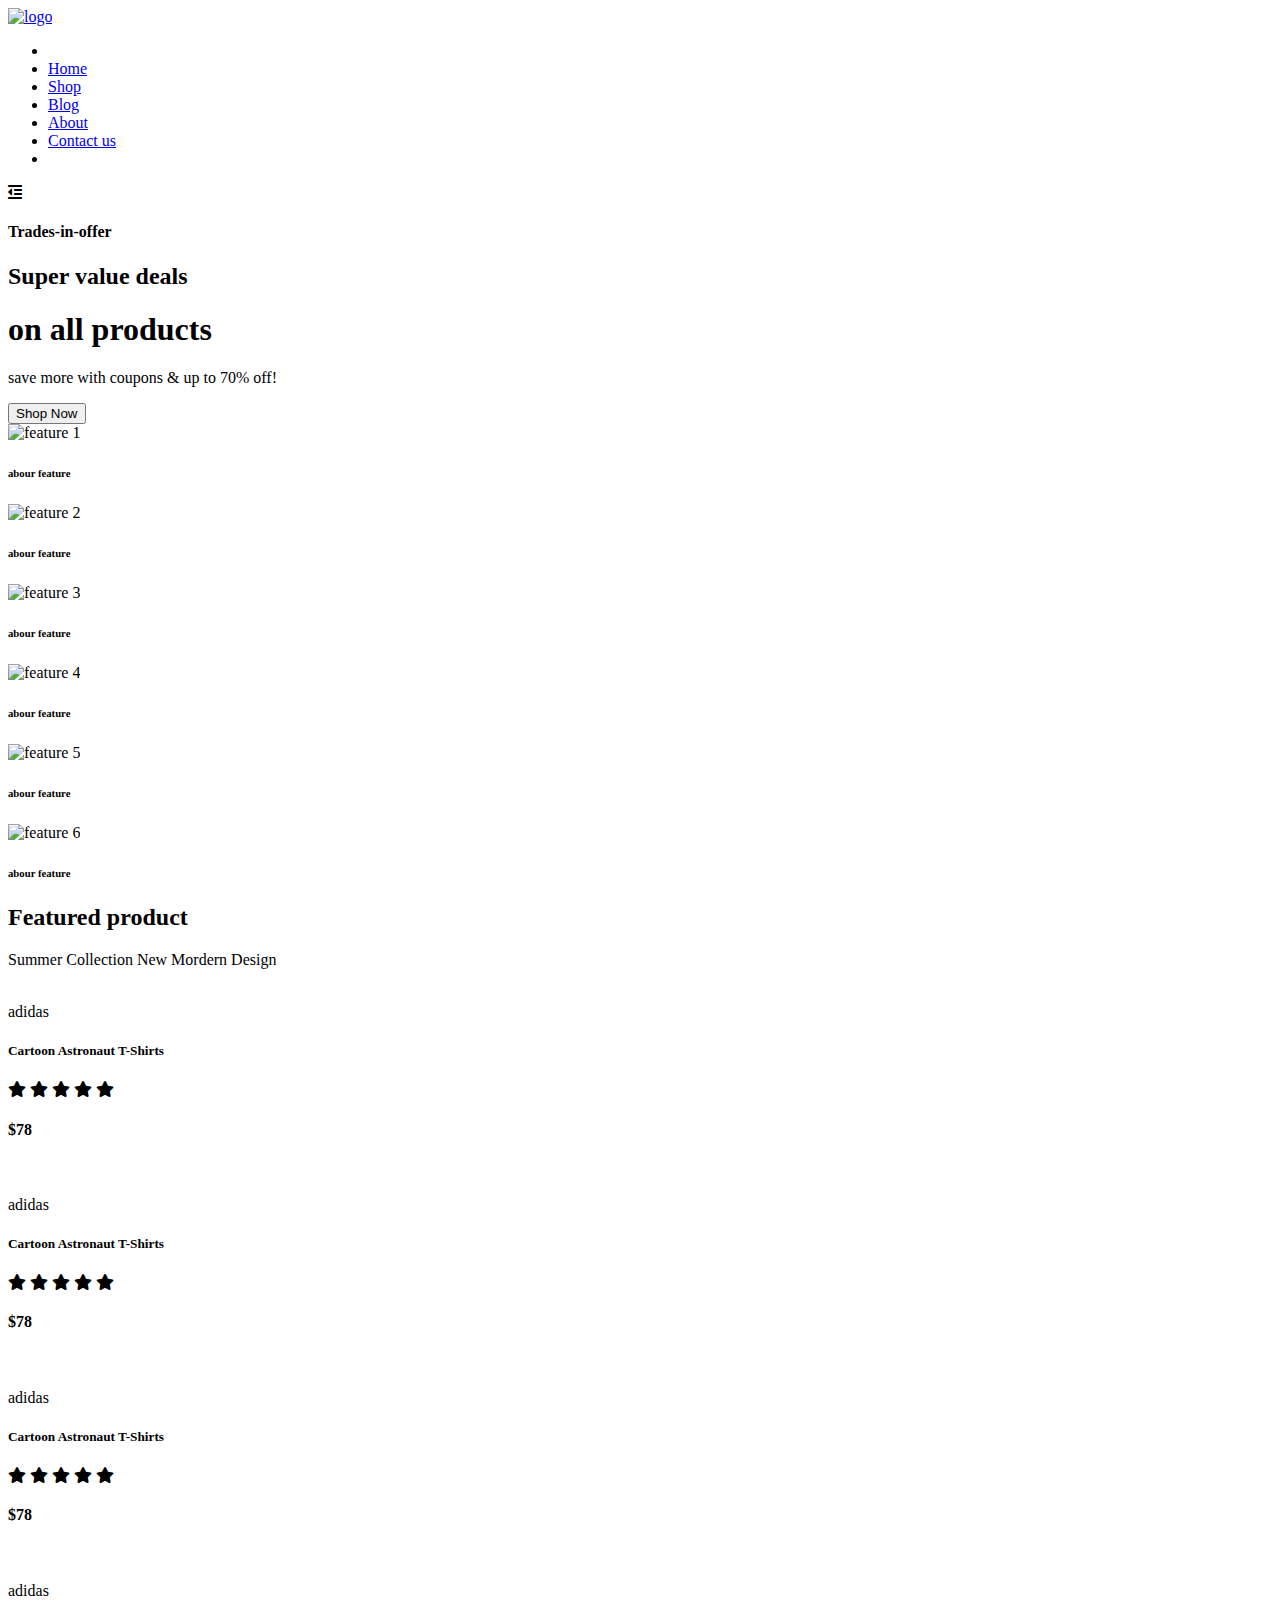
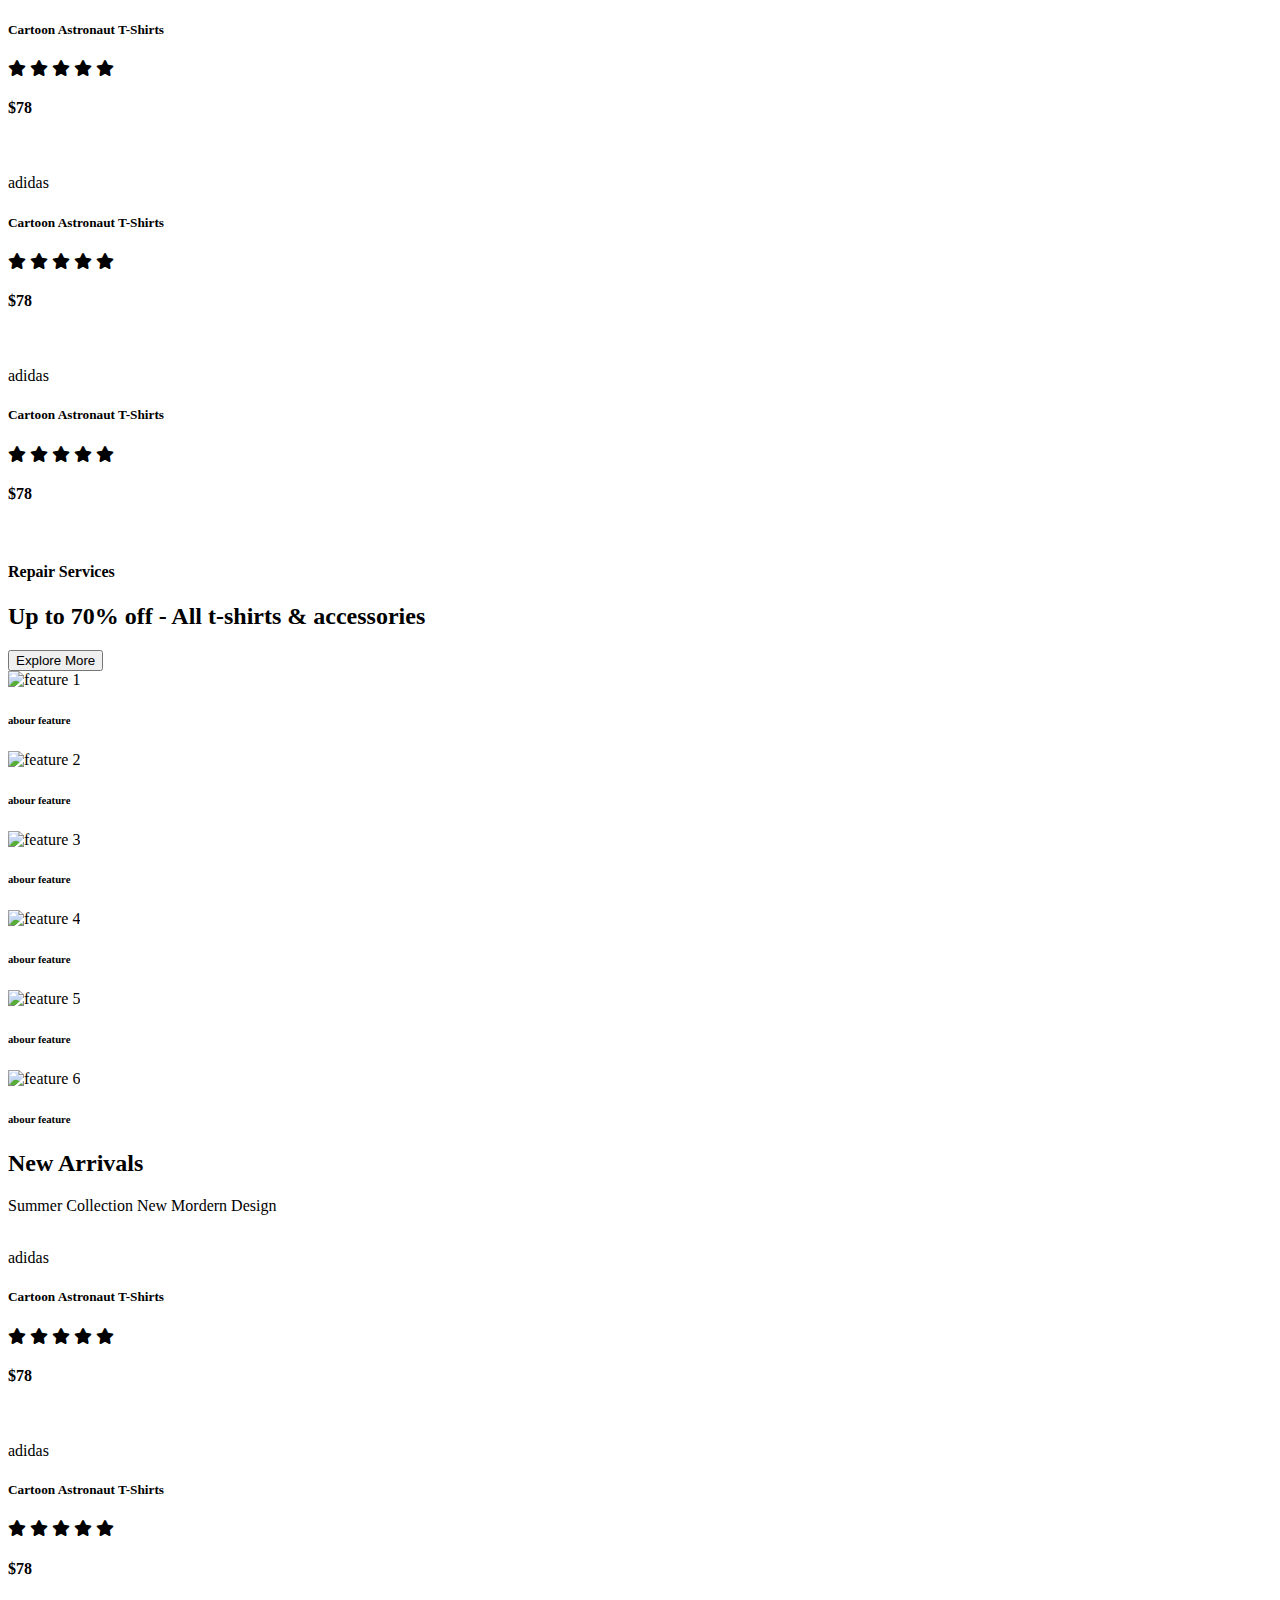
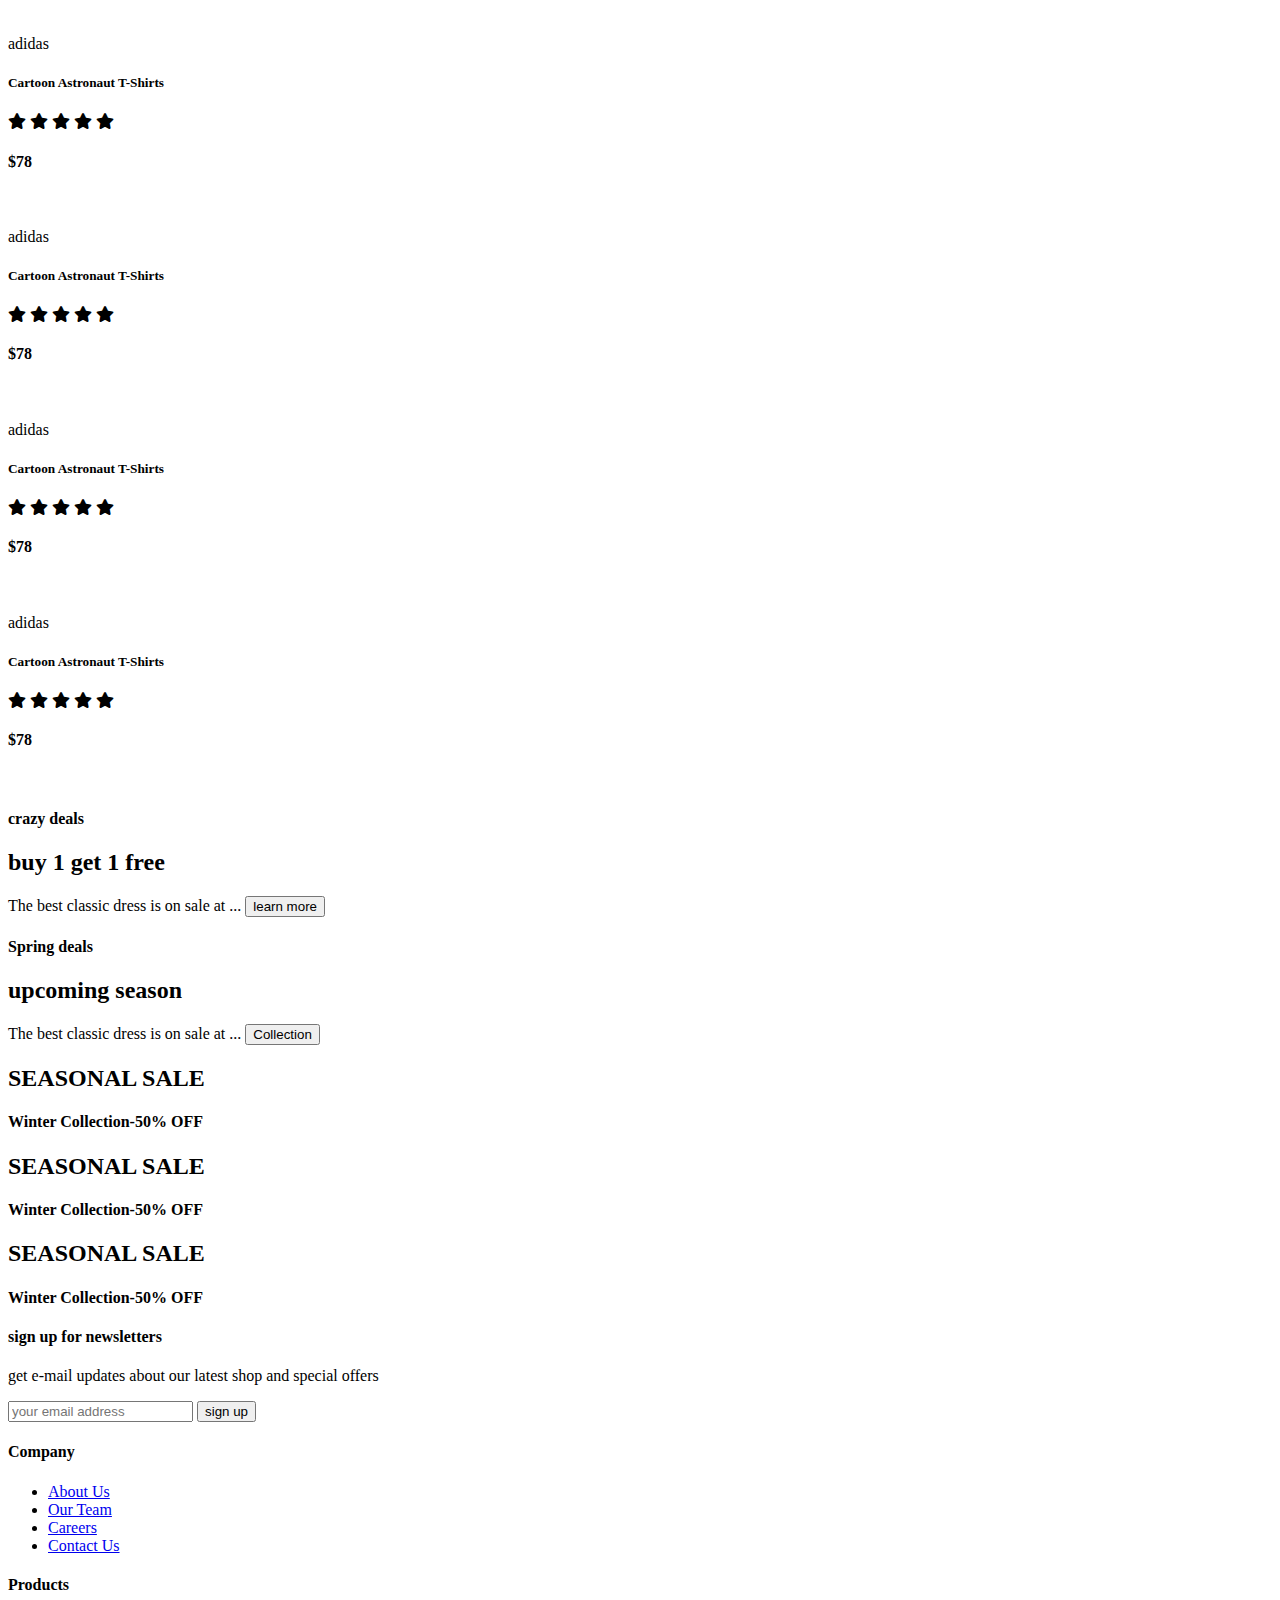
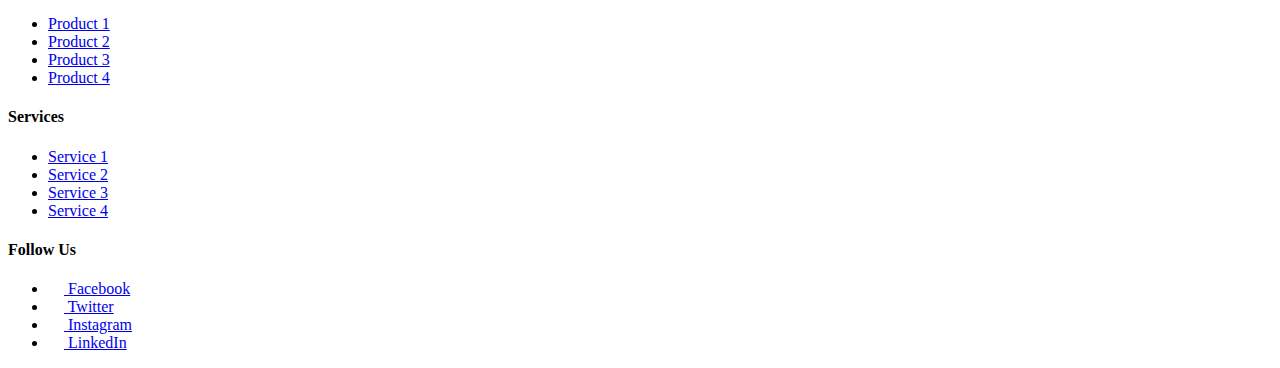
==== index.html @ 8b71d996 "added index.html" ====
<!DOCTYPE html>
<html lang="en">

<head>
    <meta charset="UTF-8">
    <meta name="viewport" content="width=device-width, initial-scale=1.0">
    <title>gm store</title>
    <link rel="stylesheet" href="https://pro.fontawesome.com/releases/v5.10.0/css/all.css" />
    <link rel="stylesheet" href="css files/home.css">
    <link rel="stylesheet" href="css files/extra.css">
    <link rel="stylesheet" href="css files/media query.css">
    
</head>
<script src="script.js"></script>
<body>
    <section id="header" class="flex">
        <a href="#"><img src="" class="logo" alt="logo"></a>
        <div>
            <ul id="navbar" class="flexcenter">
                <li class="close-icon" onclick="closeNavbar()"><i class="fal fa-times"></i></li>
                <li><a class="active" href="index.html">Home</a></li>
                <li><a href="shop.html">Shop</a></li>
                <li><a href="blog.html">Blog</a></li>
                <li><a href="about.html">About</a></li>
                <li><a href="contact.html">Contact us</a></li>
                <li><a href="cart.html"><i class="fal fa-shopping-cart"></i></a></li>
             
            </ul>
        </div>
        <div id="mobile">
            <i id="bar" class="fas fa-outdent" onclick="toggleNavbar()"></i>
            <a href="cart.html"><i class="fal fa-shopping-cart cart2"></i></a>
        </div>
    </section>
    
    
    <section class="hero p-1">
        <h4>Trades-in-offer</h4>
        <h2>Super value deals</h2>
        <h1>on all products</h1>
        <p>save more with coupons & up to 70% off!</p>
        <button>Shop Now</button>
    </section>
    <section class="feature flexcenter p-1 m-1 ">
        <div class="fe-box p-1 m-1">
            <img src="" alt="feature 1">
            <h6>abour feature</h6>
        </div>
        <div class="fe-box p-1 m-1">
            <img src="" alt="feature 2">
            <h6>abour feature</h6>
        </div>
        <div class="fe-box p-1 m-1">
            <img src="" alt="feature 3">
            <h6>abour feature</h6>
        </div>
        <div class="fe-box p-1 m-1">
            <img src="" alt="feature 4">
            <h6>abour feature</h6>
        </div>
        <div class="fe-box p-1 m-1">
            <img src="" alt="feature 5">
            <h6>abour feature</h6>
        </div>
        <div class="fe-box p-1 m-1">
            <img src="" alt="feature 6">
            <h6>abour feature</h6>
        </div>
    </section>
    <section id="product1" class="p-1">
        <h2>Featured product</h2>
        <p>Summer Collection New Mordern Design</p>
        <div class="pro-container">
            <div class="pro">
                <img src="https://github.com/tech2etc/Build-and-Deploy-Ecommerce-Website/blob/main/img/products/f1.jpg?raw=true"
                    alt="">
                <div class="des">
                    <span>adidas</span>
                    <h5>Cartoon Astronaut T-Shirts</h5>
                    <div class="star">
                        <i class="fas fa-star"></i>
                        <i class="fas fa-star"></i>
                        <i class="fas fa-star"></i>
                        <i class="fas fa-star"></i>
                        <i class="fas fa-star"></i>
                    </div>
                    <h4>$78</h4>
                </div>
                <a href="#"><i class="fal fa-shopping-cart cart"></i></a>
            </div>
            <div class="pro">
                <img src="https://github.com/tech2etc/Build-and-Deploy-Ecommerce-Website/blob/main/img/products/f1.jpg?raw=true"
                    alt="">
                <div class="des">
                    <span>adidas</span>
                    <h5>Cartoon Astronaut T-Shirts</h5>
                    <div class="star">
                        <i class="fas fa-star"></i>
                        <i class="fas fa-star"></i>
                        <i class="fas fa-star"></i>
                        <i class="fas fa-star"></i>
                        <i class="fas fa-star"></i>
                    </div>
                    <h4>$78</h4>
                </div>
                <a href="#"><i class="fal fa-shopping-cart cart"></i></a>
            </div>
            <div class="pro">
                <img src="https://github.com/tech2etc/Build-and-Deploy-Ecommerce-Website/blob/main/img/products/f1.jpg?raw=true"
                    alt="">
                <div class="des">
                    <span>adidas</span>
                    <h5>Cartoon Astronaut T-Shirts</h5>
                    <div class="star">
                        <i class="fas fa-star"></i>
                        <i class="fas fa-star"></i>
                        <i class="fas fa-star"></i>
                        <i class="fas fa-star"></i>
                        <i class="fas fa-star"></i>
                    </div>
                    <h4>$78</h4>
                </div>
                <a href="#"><i class="fal fa-shopping-cart cart"></i></a>
            </div>
            <div class="pro">
                <img src="https://github.com/tech2etc/Build-and-Deploy-Ecommerce-Website/blob/main/img/products/f1.jpg?raw=true"
                    alt="">
                <div class="des">
                    <span>adidas</span>
                    <h5>Cartoon Astronaut T-Shirts</h5>
                    <div class="star">
                        <i class="fas fa-star"></i>
                        <i class="fas fa-star"></i>
                        <i class="fas fa-star"></i>
                        <i class="fas fa-star"></i>
                        <i class="fas fa-star"></i>
                    </div>
                    <h4>$78</h4>
                </div>
                <a href="#"><i class="fal fa-shopping-cart cart"></i></a>
            </div>
            <div class="pro">
                <img src="https://github.com/tech2etc/Build-and-Deploy-Ecommerce-Website/blob/main/img/products/f1.jpg?raw=true"
                    alt="">
                <div class="des">
                    <span>adidas</span>
                    <h5>Cartoon Astronaut T-Shirts</h5>
                    <div class="star">
                        <i class="fas fa-star"></i>
                        <i class="fas fa-star"></i>
                        <i class="fas fa-star"></i>
                        <i class="fas fa-star"></i>
                        <i class="fas fa-star"></i>
                    </div>
                    <h4>$78</h4>
                </div>
                <a href="#"><i class="fal fa-shopping-cart cart"></i></a>
            </div>
            <div class="pro">
                <img src="https://github.com/tech2etc/Build-and-Deploy-Ecommerce-Website/blob/main/img/products/f1.jpg?raw=true"
                    alt="">
                <div class="des">
                    <span>adidas</span>
                    <h5>Cartoon Astronaut T-Shirts</h5>
                    <div class="star">
                        <i class="fas fa-star"></i>
                        <i class="fas fa-star"></i>
                        <i class="fas fa-star"></i>
                        <i class="fas fa-star"></i>
                        <i class="fas fa-star"></i>
                    </div>
                    <h4>$78</h4>
                </div>
                <a href="#"><i class="fal fa-shopping-cart cart"></i></a>
            </div>
        </div>
    </section>
<section id="banner" class="m-1 flexcenter">
    <h4>Repair Services</h4>
    <h2>Up to <span> 70% off</span> - All t-shirts & accessories</h2>
    <button class="normal">Explore More</button>
</section>
<section class="feature flexcenter p-1 m-1 ">
    <div class="fe-box p-1 m-1">
        <img src="" alt="feature 1">
        <h6>abour feature</h6>
    </div>
    <div class="fe-box p-1 m-1">
        <img src="" alt="feature 2">
        <h6>abour feature</h6>
    </div>
    <div class="fe-box p-1 m-1">
        <img src="" alt="feature 3">
        <h6>abour feature</h6>
    </div>
    <div class="fe-box p-1 m-1">
        <img src="" alt="feature 4">
        <h6>abour feature</h6>
    </div>
    <div class="fe-box p-1 m-1">
        <img src="" alt="feature 5">
        <h6>abour feature</h6>
    </div>
    <div class="fe-box p-1 m-1">
        <img src="" alt="feature 6">
        <h6>abour feature</h6>
    </div>
</section>
<section id="product1" class="p-1">
    <h2>New Arrivals</h2>
    <p>Summer Collection New Mordern Design</p>
    <div class="pro-container">
        <div class="pro">
            <img src="https://github.com/tech2etc/Build-and-Deploy-Ecommerce-Website/blob/main/img/products/f1.jpg?raw=true"
                alt="">
            <div class="des">
                <span>adidas</span>
                <h5>Cartoon Astronaut T-Shirts</h5>
                <div class="star">
                    <i class="fas fa-star"></i>
                    <i class="fas fa-star"></i>
                    <i class="fas fa-star"></i>
                    <i class="fas fa-star"></i>
                    <i class="fas fa-star"></i>
                </div>
                <h4>$78</h4>
            </div>
            <a href="#"><i class="fal fa-shopping-cart cart"></i></a>
        </div>
        <div class="pro">
            <img src="https://github.com/tech2etc/Build-and-Deploy-Ecommerce-Website/blob/main/img/products/f1.jpg?raw=true"
                alt="">
            <div class="des">
                <span>adidas</span>
                <h5>Cartoon Astronaut T-Shirts</h5>
                <div class="star">
                    <i class="fas fa-star"></i>
                    <i class="fas fa-star"></i>
                    <i class="fas fa-star"></i>
                    <i class="fas fa-star"></i>
                    <i class="fas fa-star"></i>
                </div>
                <h4>$78</h4>
            </div>
            <a href="#"><i class="fal fa-shopping-cart cart"></i></a>
        </div>
        <div class="pro">
            <img src="https://github.com/tech2etc/Build-and-Deploy-Ecommerce-Website/blob/main/img/products/f1.jpg?raw=true"
                alt="">
            <div class="des">
                <span>adidas</span>
                <h5>Cartoon Astronaut T-Shirts</h5>
                <div class="star">
                    <i class="fas fa-star"></i>
                    <i class="fas fa-star"></i>
                    <i class="fas fa-star"></i>
                    <i class="fas fa-star"></i>
                    <i class="fas fa-star"></i>
                </div>
                <h4>$78</h4>
            </div>
            <a href="#"><i class="fal fa-shopping-cart cart"></i></a>
        </div>
        <div class="pro">
            <img src="https://github.com/tech2etc/Build-and-Deploy-Ecommerce-Website/blob/main/img/products/f1.jpg?raw=true"
                alt="">
            <div class="des">
                <span>adidas</span>
                <h5>Cartoon Astronaut T-Shirts</h5>
                <div class="star">
                    <i class="fas fa-star"></i>
                    <i class="fas fa-star"></i>
                    <i class="fas fa-star"></i>
                    <i class="fas fa-star"></i>
                    <i class="fas fa-star"></i>
                </div>
                <h4>$78</h4>
            </div>
            <a href="#"><i class="fal fa-shopping-cart cart"></i></a>
        </div>
        <div class="pro">
            <img src="https://github.com/tech2etc/Build-and-Deploy-Ecommerce-Website/blob/main/img/products/f1.jpg?raw=true"
                alt="">
            <div class="des">
                <span>adidas</span>
                <h5>Cartoon Astronaut T-Shirts</h5>
                <div class="star">
                    <i class="fas fa-star"></i>
                    <i class="fas fa-star"></i>
                    <i class="fas fa-star"></i>
                    <i class="fas fa-star"></i>
                    <i class="fas fa-star"></i>
                </div>
                <h4>$78</h4>
            </div>
            <a href="#"><i class="fal fa-shopping-cart cart"></i></a>
        </div>
        <div class="pro">
            <img src="https://github.com/tech2etc/Build-and-Deploy-Ecommerce-Website/blob/main/img/products/f1.jpg?raw=true"
                alt="">
            <div class="des">
                <span>adidas</span>
                <h5>Cartoon Astronaut T-Shirts</h5>
                <div class="star">
                    <i class="fas fa-star"></i>
                    <i class="fas fa-star"></i>
                    <i class="fas fa-star"></i>
                    <i class="fas fa-star"></i>
                    <i class="fas fa-star"></i>
                </div>
                <h4>$78</h4>
            </div>
            <a href="#"><i class="fal fa-shopping-cart cart"></i></a>
        </div>
    </div>
</section>
<section id="sm-banner" class="p-1 flexcenter flexwrap">
    <div class="banner-box flexcenter">
        <h4>crazy deals</h4>
    <h2>buy 1 get 1 free</h2>
    <span>The best classic dress is on sale at ...</span>
    <button class="white">learn more</button>
    </div>
    <div class="banner-box flexcenter">
        <h4>Spring deals</h4>
    <h2>upcoming season</h2>
    <span>The best classic dress is on sale at ...</span>
    <button class="white">Collection</button>
    </div>
</section>
<section id="banner3">
    <div class="banner-box">
        <h2>SEASONAL SALE</h2>
    <h4>Winter Collection-50% OFF</h4>
    </div>
    <div class="banner-box banner-box2">
        <h2>SEASONAL SALE</h2>
    <h4>Winter Collection-50% OFF</h4>
    </div>
    <div class="banner-box banner-box3">
        <h2>SEASONAL SALE</h2>
    <h4>Winter Collection-50% OFF</h4>
    </div>
</section>
<section id="newsletter" class="flex">
    <div class="newstext">
        <h4>
            sign up for newsletters
        </h4>
        <p>get e-mail updates about our latest shop and <span>special offers</span></p>
    </div>
    <div class="form flex">
        <input type="email" placeholder="your email address" name="" id="email">
        <button class="sign-btn">sign up</button>
    </div>
</section>
<footer class="footer">
    <div class="container">
      <div class="row">
        <div class="col-md-3 col-sm-6">
          <h4>Company</h4>
          <ul class="list-unstyled">
            <li><a href="#">About Us</a></li>
            <li><a href="#">Our Team</a></li>
            <li><a href="#">Careers</a></li>
            <li><a href="#">Contact Us</a></li>
          </ul>
        </div>
        <div class="col-md-3 col-sm-6">
          <h4>Products</h4>
          <ul class="list-unstyled">
            <li><a href="#">Product 1</a></li>
            <li><a href="#">Product 2</a></li>
            <li><a href="#">Product 3</a></li>
            <li><a href="#">Product 4</a></li>
          </ul>
        </div>
        <div class="col-md-3 col-sm-6">
          <h4>Services</h4>
          <ul class="list-unstyled">
            <li><a href="#">Service 1</a></li>
            <li><a href="#">Service 2</a></li>
            <li><a href="#">Service 3</a></li>
            <li><a href="#">Service 4</a></li>
          </ul>
        </div>
        <div class="col-md-3 col-sm-6">
          <h4>Follow Us</h4>
          <ul class="list-unstyled">
            <li><a href="#"><i class="fa fa-facebook"></i> Facebook</a></li>
            <li><a href="#"><i class="fa fa-twitter"></i> Twitter</a></li>
            <li><a href="#"><i class="fa fa-instagram"></i> Instagram</a></li>
            <li><a href="#"><i class="fa fa-linkedin"></i> LinkedIn</a></li>
          </ul>
        </div>
      </div>
    </div>
  </footer>
</body>
<script src="script.js"></script>
</html>
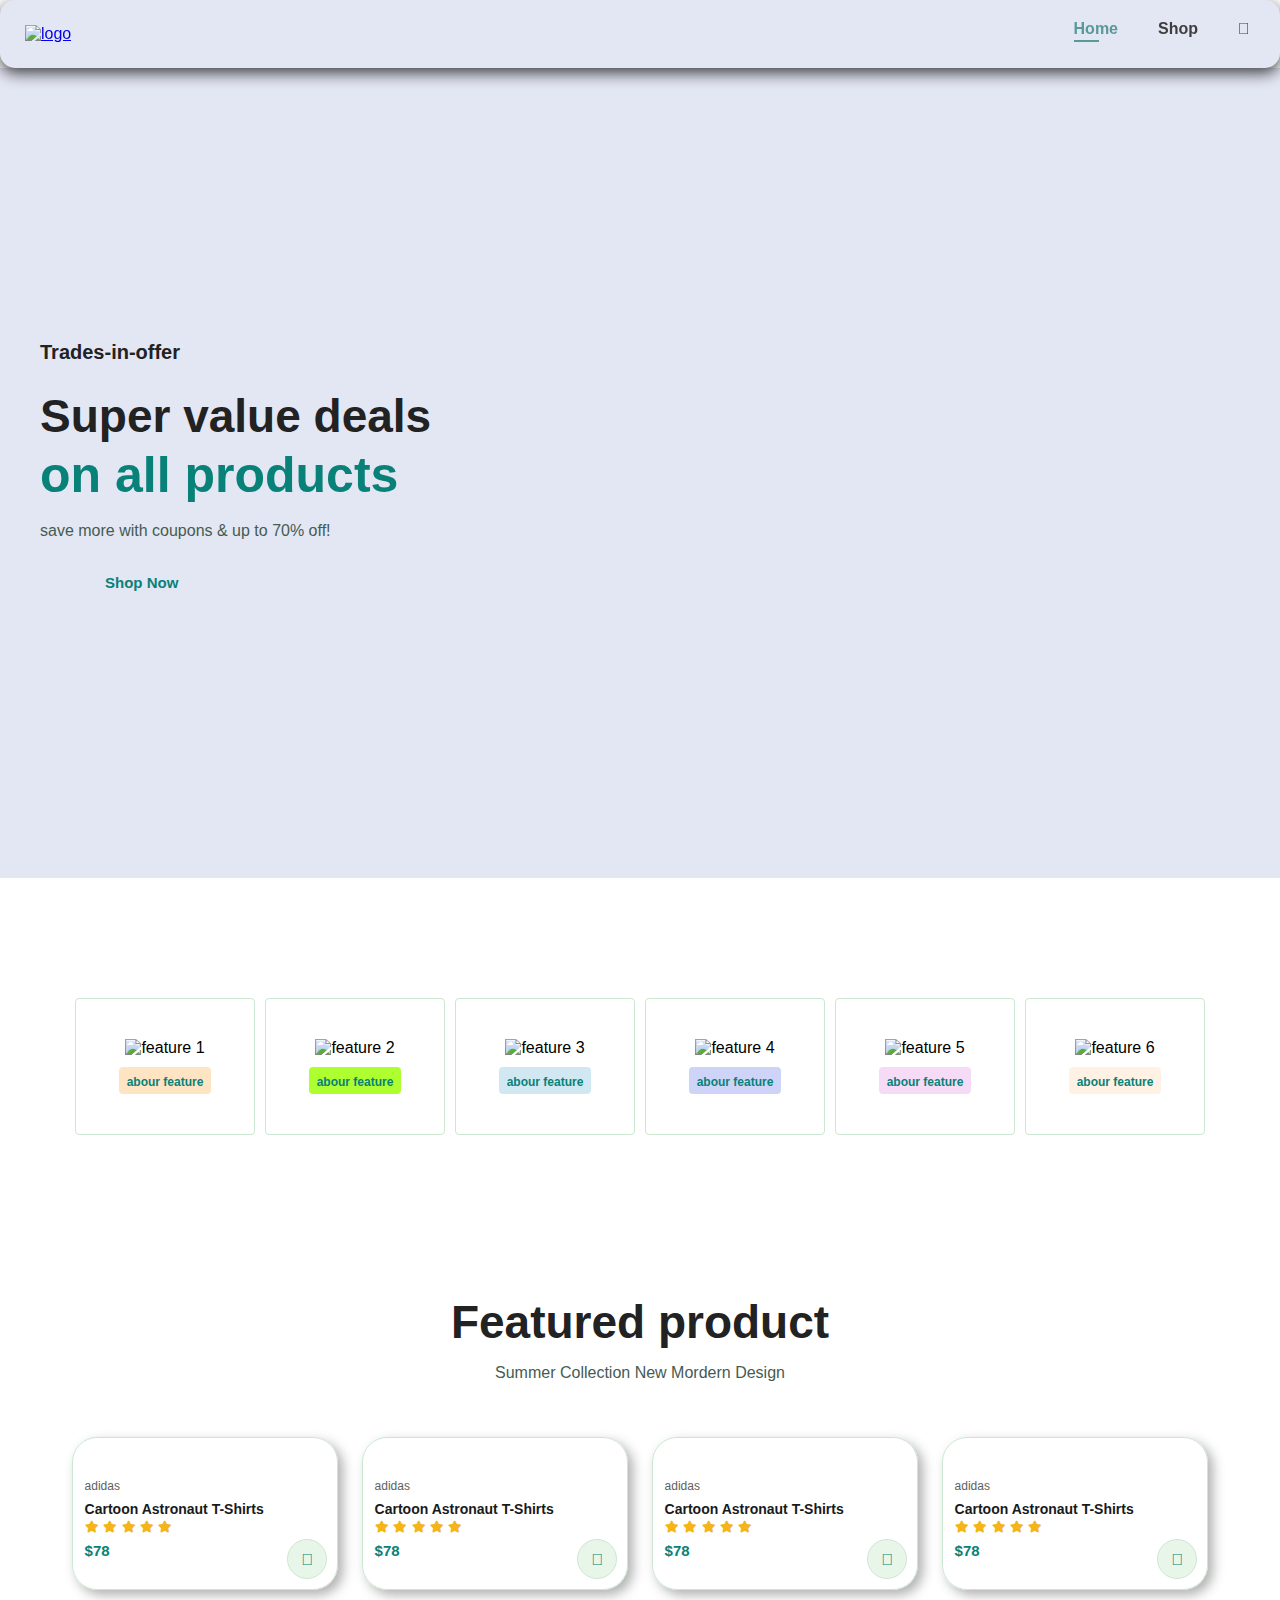
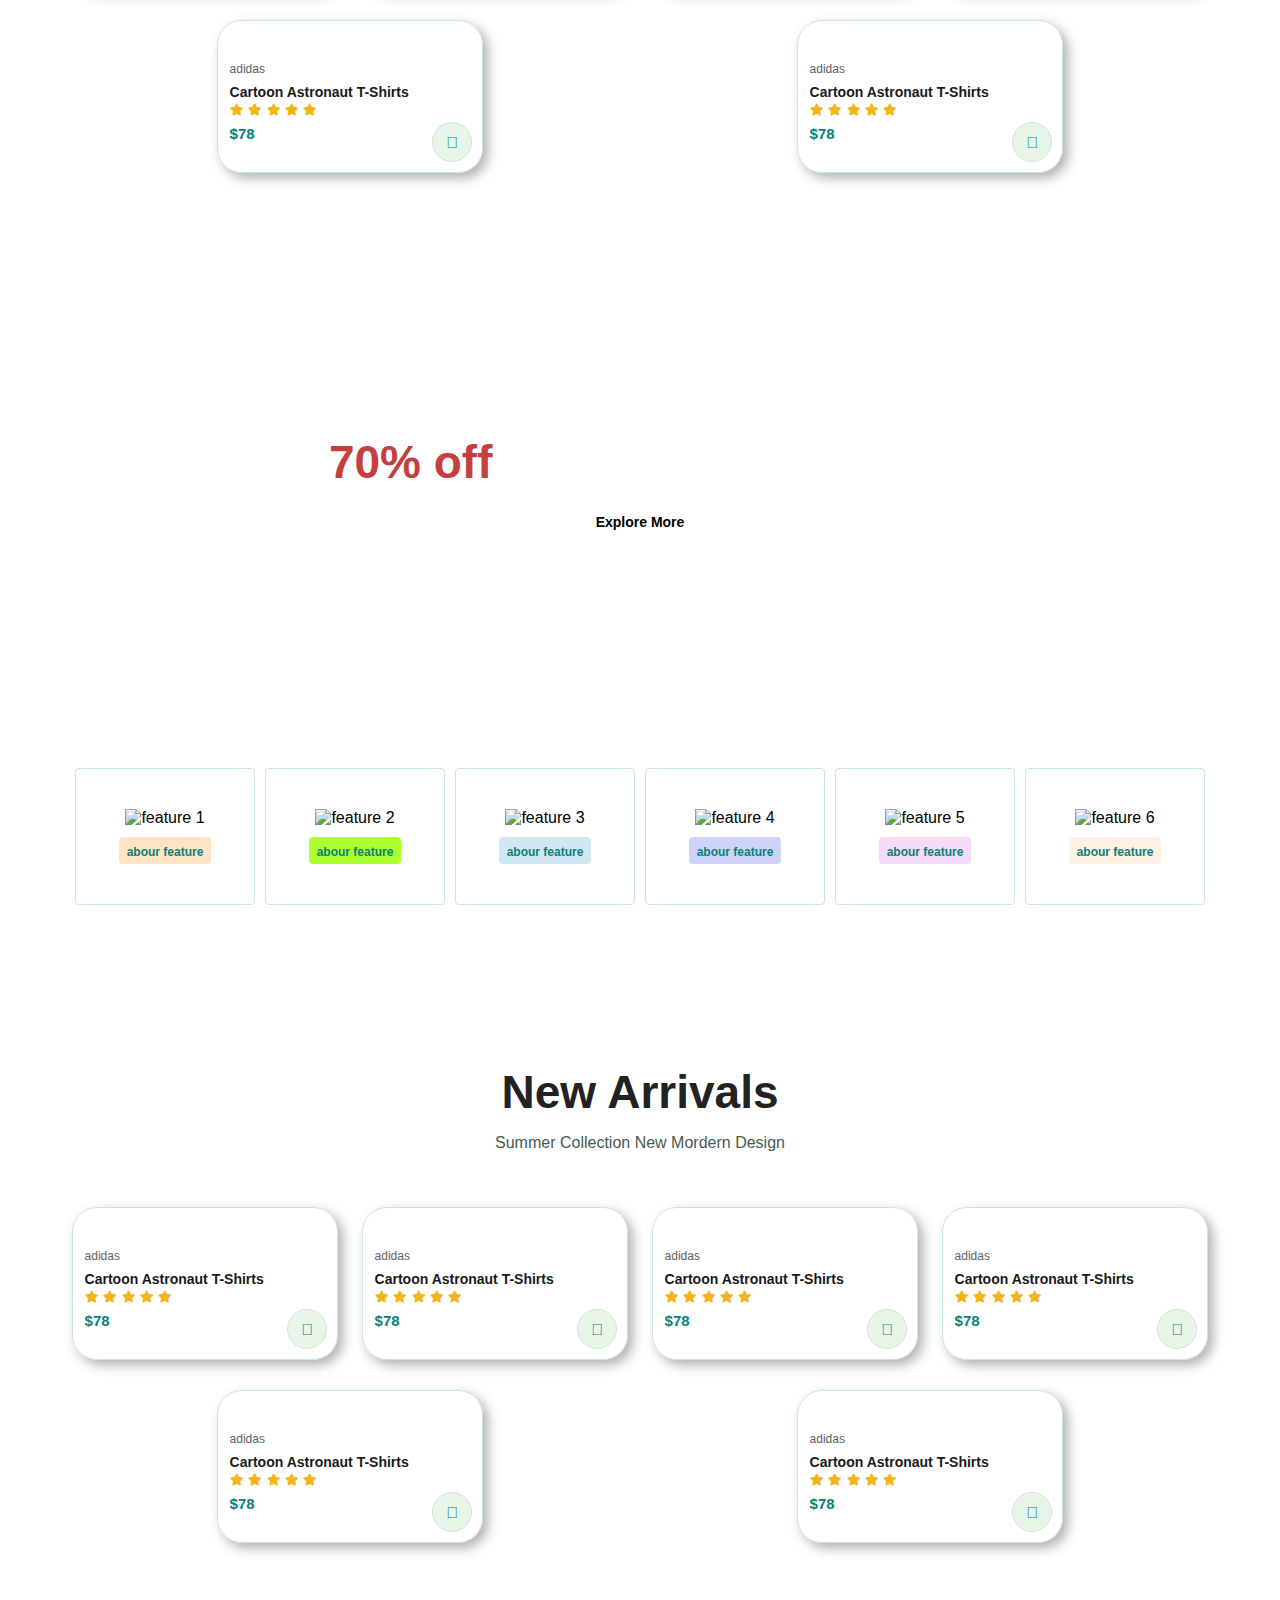
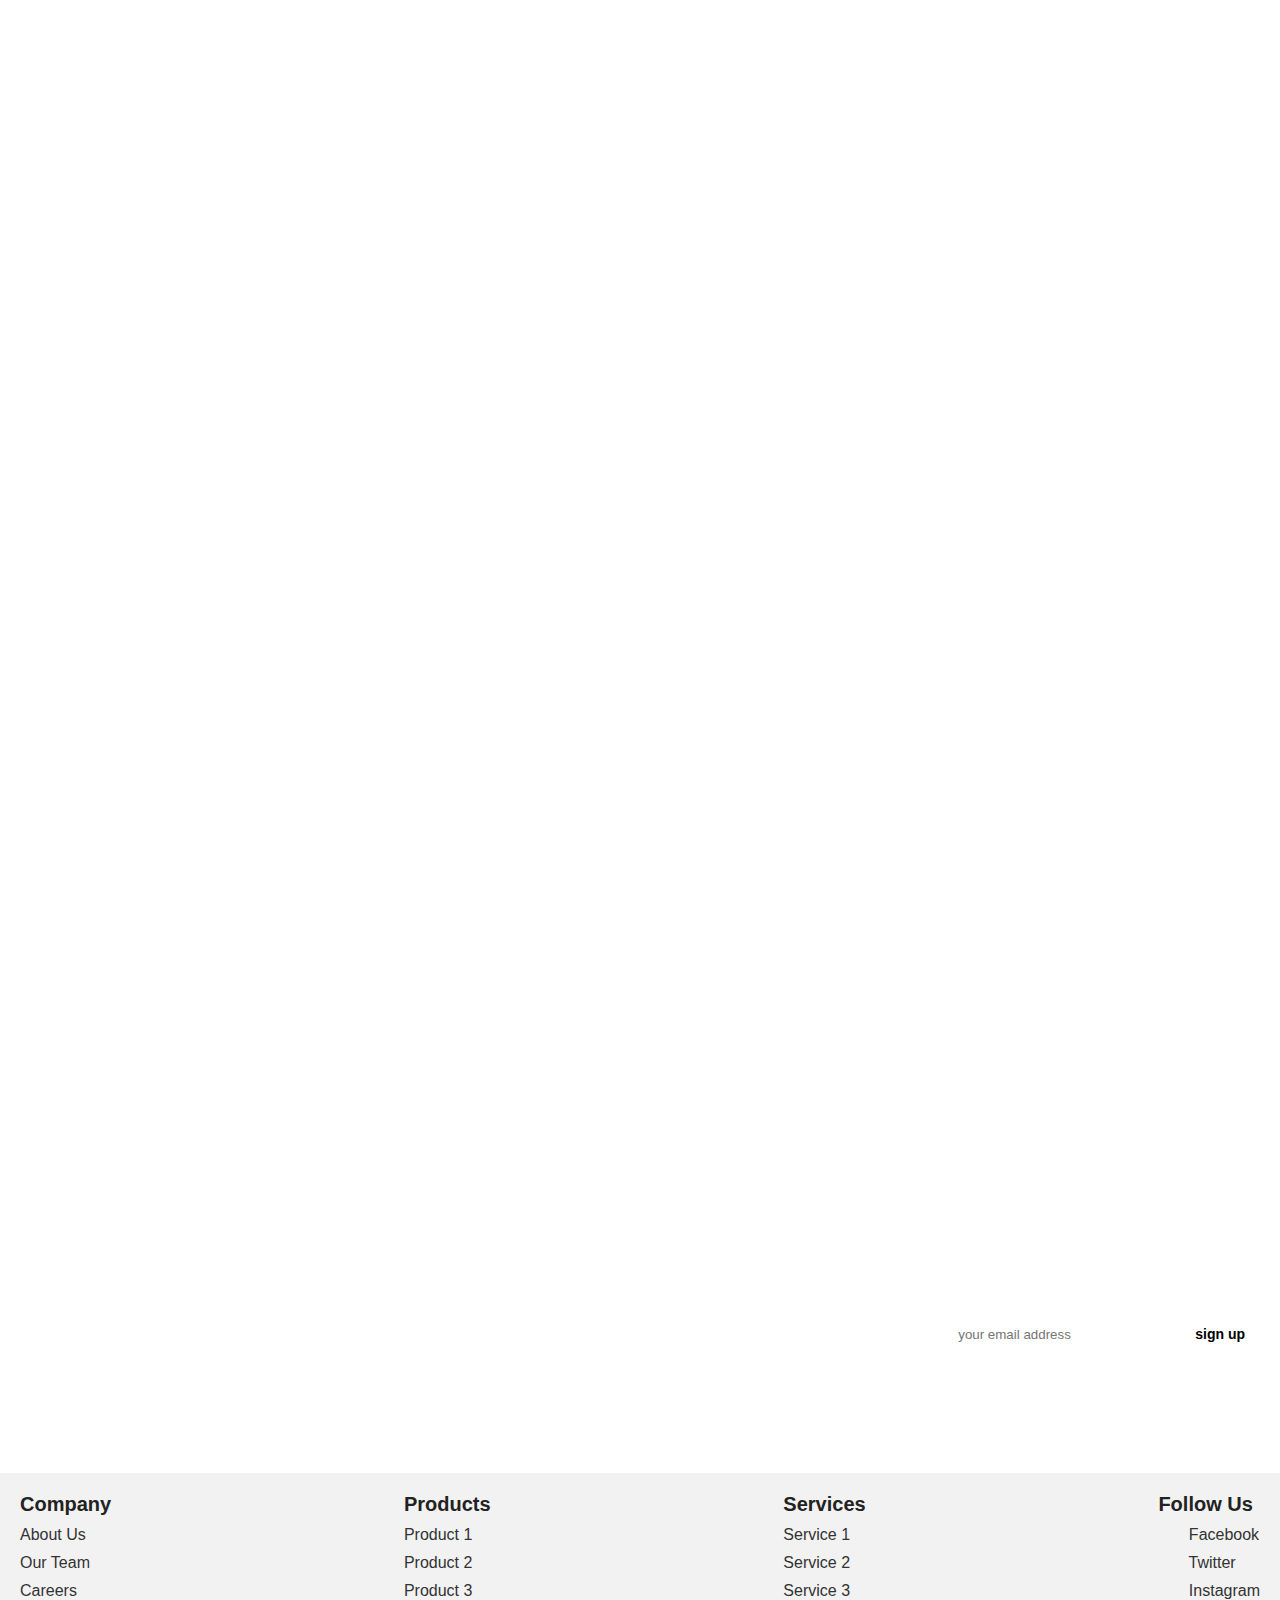
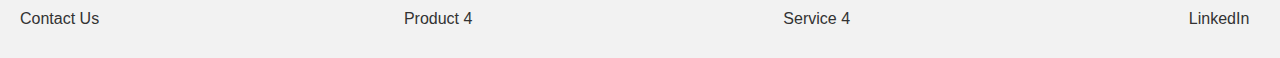
==== commit 25c93d57: "index.html" ====
--- a/index.html
+++ b/index.html
@@ -20,9 +20,9 @@
                 <li class="close-icon" onclick="closeNavbar()"><i class="fal fa-times"></i></li>
                 <li><a class="active" href="index.html">Home</a></li>
                 <li><a href="shop.html">Shop</a></li>
-                <li><a href="blog.html">Blog</a></li>
-                <li><a href="about.html">About</a></li>
-                <li><a href="contact.html">Contact us</a></li>
+                <!-- <li><a href="blog.html">Blog</a></li> -->
+                <!-- <li><a href="about.html">About</a></li> -->
+                <!-- <li><a href="contact.html">Contact us</a></li> -->
                 <li><a href="cart.html"><i class="fal fa-shopping-cart"></i></a></li>
              
             </ul>
@@ -398,4 +398,4 @@
   </footer>
 </body>
 <script src="script.js"></script>
-</html>+</html>
--- a/css files/home.css
+++ b/css files/home.css
@@ -0,0 +1,393 @@
+.logo {
+  margin: 5px;
+  padding: 10px;
+}
+#header {
+  display: flex;
+  align-items: center;
+  justify-content: space-between;
+  padding: 10px 10px;
+  background: #e3e6f3;
+  box-shadow: 0 5px 15px rgba(0, 0, 0, 0.735);
+  z-index: 999;
+  position: sticky;
+  top: 0;
+  left: 0%;
+  border-radius: 15px;
+}
+#navbar li {
+  list-style: none;
+  padding: 0 20px;
+  position: relative;
+}
+#navbar li a {
+  text-decoration: none;
+  font-size: 16px;
+  font-weight: 600;
+  color: #2f2e2ee9;
+  transition: 0.3s ease;
+}
+#navbar li a:hover,
+#navbar li a.active {
+  color: #458e8ee0;
+}
+#navbar li a.active::after,
+#navbar li a:hover::after {
+  content: "";
+  width: 30%;
+  height: 2px;
+  background: #458e8ee0;
+  position: absolute;
+  bottom: -4px;
+  left: 20px;
+}
+.close-icon{
+  display: none;
+  font-size: 100px;
+  cursor: pointer;
+}
+#mobile {
+  display: none;
+  font-size: 24px;
+  cursor: pointer;
+}
+.hero {
+  background-image: none;
+  height: 90vh;
+  width: 100%;
+  background-size: cover;
+  background-position: top 25% right 0;
+  background-color: #e3e6f3;
+  padding: 0 8px;
+  display: flex;
+  flex-direction: column;
+  align-items: flex-start;
+  justify-content: center;
+}
+.hero h4 {
+  padding-bottom: 15px;
+}
+.hero h1 {
+  color: #088178;
+}
+.hero button {
+  background-image: url("https://github.com/tech2etc/Build-and-Deploy-Ecommerce-Website/blob/main/img/button.png?raw=true");
+  background-color: transparent;
+  color: #088178;
+  border: 0;
+  padding: 14px 80px 14px 65px;
+  background-repeat: no-repeat;
+  cursor: pointer;
+  font-weight: 700;
+  font-size: 15px;
+}
+.feature {
+  flex-wrap: wrap;
+  justify-content: space-around;
+  gap: 10px;
+}
+
+.fe-box {
+  width: 180px;
+  text-align: center;
+  padding: 25px 15px;
+  box-shadow: 20px 20px 34px rgba(rgba(255, 0, 0, 0.741), green, blue, alpha);
+  border: 1px solid #cce7d0;
+  border-radius: 4px;
+  margin: 15px 0px;
+  display: inline;
+}
+.fe-box:hover {
+  box-shadow: 5px 5px 50px rgba(199, 69, 18, 0.675);
+}
+.fe-box img {
+  width: 100%;
+  margin-bottom: 10px;
+}
+.fe-box h6 {
+  padding: 9px 8px 6px 8px;
+  display: inline-block;
+  line-height: 1;
+  border-radius: 4px;
+  color: #088178;
+  background-color: bisque;
+}
+.fe-box:nth-child(2) h6 {
+  background-color: greenyellow;
+}
+.fe-box:nth-child(3) h6 {
+  background-color: #d1e8f2;
+}
+.fe-box:nth-child(4) h6 {
+  background-color: #cdd4f8;
+}
+.fe-box:nth-child(5) h6 {
+  background-color: #f6dbf6;
+}
+.fe-box:nth-child(6) h6 {
+  background-color: #fff2e5;
+}
+#product1 {
+  text-align: center;
+}
+#product1 .pro-container {
+  display: flex;
+  justify-content: space-around;
+  flex-wrap: wrap;
+  padding: 20px;
+}
+#product1 .pro {
+  width: 23%;
+  min-width: 250px;
+  padding: 10px 12px;
+  border: 1px solid #cce7d0;
+  border-radius: 25px;
+  cursor: pointer;
+  box-shadow: 5px 5px 12px rgba(78, 74, 74, 0.445);
+  margin: 15px 0;
+  transition: 0.03s ease;
+  position: relative;
+}
+#product1 .pro:hover {
+  box-shadow: 20px 20px 30px rgba(0, 0, 0, 0.6);
+}
+#product1 .pro img {
+  width: 100%;
+  border-radius: 20px;
+}
+#product1 .pro .des {
+  text-align: start;
+  padding: 10px 0;
+}
+
+#product1 .pro .des span {
+  color: #606063;
+  font-size: 12px;
+}
+#product1 .pro .des h5 {
+  padding-top: 7px;
+  color: #1a1a1a;
+  font-size: 14px;
+}
+#product1 .pro .des i {
+  font-size: 12px;
+  color: rgb(243, 181, 25);
+}
+#product1 .pro .des h4 {
+  padding-top: 7px;
+  font-size: 15px;
+  font-weight: 700;
+  color: #088178;
+}
+#product1 .pro .cart {
+  width: 40px;
+  height: 40px;
+  line-height: 40px;
+  border-radius: 50px;
+  background-color: #e8f6ea;
+  font-weight: 500;
+  color: #088178;
+  border: 1px solid #cce7d0;
+  position: absolute;
+  bottom: 20px;
+  right: 10px;
+  bottom: 10px;
+  transition: 0.03s ease;
+}
+#product1 .pro .cart:hover {
+  background-color: rgba(0, 0, 0, 0.329);
+}
+#banner {
+  text-align: center;
+  flex-direction: column;
+  background-image: url(https://github.com/tech2etc/Build-and-Deploy-Ecommerce-Website/blob/main/img/banner/b2.jpg?raw=true);
+  width: 100%;
+  height: 40vh;
+  background-size: cover;
+  background-position: center;
+  z-index: 1;
+}
+#banner h4 {
+  color: #fff;
+}
+#banner h2 {
+  color: #fff;
+  padding: 10px 0;
+}
+#banner h2 span {
+  color: #c44040;
+}
+.normal:hover {
+  background-color: rgb(235, 226, 226);
+}
+#sm-banner .banner-box {
+  align-items: flex-start;
+  flex-direction: column;
+  background-image: url(https://github.com/tech2etc/Build-and-Deploy-Ecommerce-Website/blob/main/img/banner/b17.jpg?raw=true);
+  min-width: 580px;
+  height: 50vh;
+  background-size: cover;
+  background-position: center;
+  z-index: 1;
+  padding: 10px;
+  border-radius: 15px;
+}
+#sm-banner {
+  padding: 20px;
+  margin: 0 40px;
+  gap: 25px;
+}
+#sm-banner h4 {
+  color: #fff;
+  font-size: 20px;
+  font-weight: 300;
+}
+#sm-banner h2 {
+  color: #fff;
+  font-size: 28px;
+  font-weight: 800;
+}
+#sm-banner span {
+  color: #fff;
+  font-size: 15px;
+  font-weight: 800;
+  font: bold;
+  padding-bottom: 15px;
+}
+#sm-banner .banner-box:hover button {
+  background-color: #088178;
+  border: 1px solid #088178;
+}
+#banner3 .banner-box {
+  align-items: flex-start;
+  display: flex;
+  justify-content: center;
+  align-items: center;
+  flex-direction: column;
+  background-image: url(https://github.com/tech2etc/Build-and-Deploy-Ecommerce-Website/blob/main/img/banner/b7.jpg?raw=true);
+  background-size: cover;
+  background-position: center;
+  min-width: 30%;
+  height: 30vh;
+  z-index: 1;
+  padding: 20px;
+  margin-bottom: 20px;
+  border-radius: 15px;
+}
+#banner3 h2 {
+  color: #fff;
+  font-weight: 800;
+  font-size: 28px;
+  display: flex;
+  justify-content: space-between;
+}
+#banner3 h4 {
+  color: #fff;
+  font-weight: 500;
+  font-size: 15px;
+}
+#banner3 {
+  display: flex;
+  justify-content: space-between;
+  padding: 0 80px;
+  flex-wrap: wrap;
+}
+#newsletter {
+  align-items: flex-start;
+  justify-content: space-between;
+  flex-direction: row;
+  background-image: url(https://github.com/tech2etc/Build-and-Deploy-Ecommerce-Website/blob/main/img/banner/b7.jpg?raw=true);
+  background-size: cover;
+  background-position: center;
+  min-width: 40%;
+  height: 20vh;
+  z-index: 1;
+  padding: 20px;
+  margin-bottom: 20px;
+  border-radius: 15px;
+}
+#newsletter h4 {
+  color: #fff;
+  font-weight: 600;
+}
+#newsletter p {
+  color: #fff;
+}
+.form {
+  justify-content: space-around;
+  align-items: center;
+  padding-top: 25px;
+}
+#email {
+  padding: 8px 35px;
+  text-align: start;
+  border-radius: 4px;
+  cursor: pointer;
+  border: none;
+  margin-right: 10px;
+}
+.sign-btn {
+  font-size: 14px;
+  font-weight: 600;
+  padding: 8px 15px;
+  color: #000;
+  background-color: #fff;
+  border-radius: 4px;
+  cursor: pointer;
+  border: none;
+  outline: none;
+  transition: 0.25s ease;
+}
+.sign-btn:hover {
+  background-color: #000;
+  color: #fff;
+}
+.footer {
+  background-color: #f2f2f2;
+  padding: 20px;
+}
+
+.row {
+  display: flex;
+  flex-wrap: wrap;
+  justify-content: space-between;
+}
+
+.column {
+  flex-basis: 24%;
+  margin-bottom: 20px;
+}
+
+.column img {
+  display: block;
+  margin-bottom: 10px;
+}
+
+h4 {
+  font-size: 18px;
+  font-weight: bold;
+  margin-bottom: 10px;
+}
+
+ul {
+  list-style: none;
+  margin: 0;
+  padding: 0;
+}
+
+ul li {
+  margin-bottom: 10px;
+}
+
+ul li a {
+  color: #333;
+  text-decoration: none;
+}
+
+ul li a:hover {
+  color: #666;
+}
+
+.fa {
+  margin-right: 10px;
+}--- a/css files/extra.css
+++ b/css files/extra.css
@@ -0,0 +1,131 @@
+@import url("https://fonts.googleapis.com/css2?family=Spartan:wght@100;200;300;400;500;600;700;800;900&display=swap");
+
+* {
+  margin: 0;
+  padding: 0;
+  box-sizing: border-box;
+  font-family: sans-serif;
+}
+.border {
+  border: 2px solid red;
+  margin: 3px;
+}
+
+.flex {
+  display: flex;
+}
+.flexwrap{
+  flex-wrap: wrap;
+}
+
+.flexcenter {
+    display: flex;
+  justify-content: center;
+  align-items: center;
+}
+.flexspacebetween{
+  display: flex;
+justify-content: space-between;
+
+}
+.bg-black {
+  background-color: black;
+  color: white;
+}
+
+.invert {
+  filter: invert(1);
+}
+
+.bg-grey {
+  background-color: #121212;
+}
+
+.rounded {
+  border-radius: 7px;
+}
+
+.m-1 {
+  margin: 40px 0 ;
+}
+
+.p-1 {
+  padding: 40px;
+}
+
+html {
+  scroll-behavior: smooth;
+}
+
+/* Global Styles */
+
+h1 {
+  font-size: 50px;
+  line-height: 64px;
+  color: #222;
+}
+
+h2 {
+  font-size: 46px;
+  line-height: 54px;
+  color: #222;
+}
+
+h4 {
+  font-size: 20px;
+  color: #222;
+}
+
+h6 {
+  font-weight: 700;
+  font-size: 12px;
+}
+
+p {
+  font-size: 16px;
+  color: #465b52;
+  margin: 15px 0 20px 0;
+}
+
+.section-p1 {
+  padding: 40px 80px;
+}
+
+.section-m1 {
+  margin: 40px 0;
+}
+
+body {
+  width: 100%
+}
+.inline-block{
+  display: inline-block;
+}
+.inline{
+  display: inline;
+}
+button.normal{
+  font-size: 14px;
+  font-weight: 600;
+  padding: 15px 30px;
+  color: #000;
+  background-color: #fff;
+  border-radius: 4px;
+  cursor: pointer;
+  border: none;
+  outline: none;
+  transition: .25s ease;
+  }
+button.white{
+  font-size: 13px;
+  font-weight: 600;
+  padding: 11px 18px;
+  color: #000;
+  background-color: transparent;
+  border-radius: 4px;
+  cursor: pointer;
+  border: 1px solid #fff;
+  outline: none;
+  transition: .25s ;
+  color: #fff;
+  }--- a/css files/media query.css
+++ b/css files/media query.css
@@ -0,0 +1,380 @@
+/* home page navigation query */
+@media (max-width: 799px) {
+  #header {
+    height: 8vh;
+    position: fixed;
+    width: 100vw;
+  }
+  #navbar {
+    display: flex;
+    align-items: flex-start;
+    flex-direction: column;
+    justify-content: flex-start;
+    position: fixed;
+    top: 0px;
+    left: -300px;
+    height: 100vh;
+    width: 175px;
+    background-color: #e3e6f3;
+    box-shadow: 10px 15px 010px rgba(0, 0, 0, 0.1);
+    padding: 8px 0 0 10px;
+    transition: .03s;
+  }
+  #navbar.active {
+    left: 0px;
+  }
+  .logo {
+    right: 55%;
+    top: 0;
+    position: fixed;
+
+    padding: 25px 0;
+  }
+  #navbar li {
+    margin: 15px 0;
+    font-size: 20px;
+  }
+  #mobile{
+    display: flex;
+  }
+  #navbar .close-icon{
+    display: flex;
+    padding-left: 60px;
+    
+  }
+  #bar{
+    margin-right: 80vw;
+   
+ }
+ .cart2{
+   padding-right: 50px;
+ }
+ .hero{
+  height: 60vh;
+  justify-content: s;
+  display: flex;
+  align-items: center;
+ }
+ .hero h4{
+  font-size: 20px;
+  padding-top: 105px;
+ }
+ .hero h2{
+  font-size: 25px;
+ }
+ .hero h1{
+  font-size: 25px;
+  font-weight: 700;
+ }
+ .feature {
+  flex-wrap: wrap;
+  justify-content: space-around;
+  gap: 5px;
+  padding: 15px;
+  margin: 20px 0;
+
+}
+
+.fe-box {
+  width: 120px;
+  text-align: center;
+  padding: 25px 10px;
+  box-shadow: 20px 20px 34px rgba(rgba(255, 0, 0, 0.741), green, blue, alpha);
+  border: 1px solid #cce7d0;
+  border-radius: 4px;
+  margin: 15px 0px;
+  display: inline;
+}
+#product1 h2{
+  font-size: 35px;
+  font-weight: 700;
+  line-height: 30px;
+}
+#product1{
+  padding: 0px 0px;
+  margin: 0px;
+}
+#product1 .pro-container {
+  display: flex;
+  justify-content: space-around;
+  flex-wrap: wrap;
+  padding: 0px 5px;
+}
+#product1 .pro {
+  width: 23%;
+  min-width: 160px;
+ 
+}
+#product1 .pro .des{
+  padding: 0;
+}
+#product1 .pro .des span {
+  color: #606063;
+  font-size: 7px;
+}
+#product1 .pro .des h5 {
+  padding-top: 3px;
+  color: #1a1a1a;
+  font-size: 10px;
+}
+#product1 .pro .des i {
+  font-size: 10px;
+  color: rgb(243, 181, 25);
+}
+#product1 .pro .des h4 {
+  padding-top: 3px;
+  font-size: 10px;
+  font-weight: 700;
+  color: #088178;
+  margin: 0;
+}
+#product1 .pro .cart {
+  width: 20px;
+  height: 20px;
+  line-height: 20px;
+  border-radius: 50px;
+  background-color: #e8f6ea;
+  font-weight: 500;
+  color: #088178;
+  border: 1px solid #cce7d0;
+  position: absolute;
+  bottom: 40px;
+  right: 10px;
+  bottom: 10px;
+  transition: 0.03s ease;
+}
+#product1 .pro .cart:hover {
+  background-color: rgba(0, 0, 0, 0.329);
+}
+#banner {
+  text-align: center;
+  flex-direction: column;
+  background-image: url(https://github.com/tech2etc/Build-and-Deploy-Ecommerce-Website/blob/main/img/banner/b2.jpg?raw=true);
+  width: 100%;
+  height: 20vh;
+  background-size: cover;
+  background-position: center;
+  z-index: 1;
+}
+#banner h4 {
+  color: #fff;
+  font-size: 10px;
+}
+#banner h2 {
+  color: #fff;
+  padding: 5px 0;
+  font-size: 20px;
+  line-height: 20px;
+}
+#banner h2 span {
+  color: #c44040;
+}
+.normal:hover {
+  background-color: rgb(235, 226, 226);
+}
+#sm-banner .banner-box {
+  align-items: flex-start;
+  flex-direction: column;
+  background-image: url(https://github.com/tech2etc/Build-and-Deploy-Ecommerce-Website/blob/main/img/banner/b17.jpg?raw=true);
+  min-width: 100%;
+  height: 025vh;
+  background-size: cover;
+  background-position: center right;
+  z-index: 1;
+  padding: 10px;
+  border-radius: 15px;
+}
+#sm-banner {
+  padding: 5px;
+  margin: 0 5px;
+  gap: 5px;
+}
+#sm-banner h4 {
+  color: #fff;
+  font-size: 18px;
+  font-weight: 300;
+padding: 0;
+margin: 0;
+}
+#sm-banner h2 {
+  color: #fff;
+  font: size 10px;
+  font-weight: 500;
+}
+#sm-banner span {
+  color: #fff;
+  font-size: 15px;
+  font-weight: 800;
+  font: bold;
+  padding-bottom: 5px;
+}
+#sm-banner .banner-box:hover button {
+  background-color: #088178;
+  border: 1px solid #088178;
+}
+#banner3 .banner-box {
+  align-items: flex-start;
+  display: flex;
+  justify-content: center;
+  align-items: center;
+  flex-direction: column;
+  background-image: url(https://github.com/tech2etc/Build-and-Deploy-Ecommerce-Website/blob/main/img/banner/b7.jpg?raw=true);
+  background-size: cover;
+  background-position: center;
+  width: 100vw;
+  height: 20vh;
+  z-index: 1;
+  padding: 1px;
+  margin-bottom: 25px;
+  border-radius: 15px;
+}
+#banner3 h2 {
+  color: #fff;
+  font-weight: 700;
+  font-size: 20px;
+  display: flex;
+  justify-content: space-between;
+}
+#banner3 h4 {
+  color: #fff;
+  font-weight: 500;
+  font-size: 15px;
+}
+#banner3 {
+  display: flex;
+  justify-content: space-between;
+  padding: 2px;
+  flex-wrap: wrap;
+}
+#newsletter {
+  align-items: center;
+  justify-content: space-between;
+  flex-direction: column;
+  background-image: url(https://github.com/tech2etc/Build-and-Deploy-Ecommerce-Website/blob/main/img/banner/b7.jpg?raw=true);
+  background-size: cover;
+  background-position: center;
+  min-width: 40%;
+  height: 25vh;
+  z-index: 1;
+  padding: 20px;
+  margin-bottom: 20px;
+  border-radius: 15px;
+}
+#newsletter h4 {
+  color: #fff;
+  font-weight: 600;
+  font-size: 18px;
+}
+#newsletter p {
+  color: #fff;
+  font-size: 12px;
+}
+.form {
+  justify-content: space-around;
+  align-items: center;
+  padding-top: 15pxx;
+}
+#email {
+  padding: 8px 35px;
+  text-align: start;
+  border-radius: 4px;
+  cursor: pointer;
+  border: none;
+  margin-right: 10px;
+}
+.sign-btn {
+  font-size: 12px;
+  font-weight: 600;
+  padding: 8px 15px;
+  color: #000;
+  background-color: #fff;
+  border-radius: 4px;
+  cursor: pointer;
+  border: none;
+  outline: none;
+  transition: 0.25s ease;
+}
+.sign-btn:hover {
+  background-color: #000;
+  color: #fff;
+}
+.footer {
+  background-color: #f2f2f2;
+  padding: 20px;
+}
+
+.row {
+  display: flex;
+  flex-wrap: wrap;
+  justify-content: space-between;
+}
+
+.column {
+  flex-basis: 24%;
+  margin-bottom: 20px;
+}
+
+.column img {
+  display: block;
+  margin-bottom: 10px;
+}
+
+h4 {
+  font-size: 18px;
+  font-weight: bold;
+  margin-bottom: 10px;
+}
+
+ul {
+  list-style: none;
+  margin: 0;
+  padding: 0;
+}
+
+ul li {
+  margin-bottom: 10px;
+}
+
+ul li a {
+  color: #333;
+  text-decoration: none;
+}
+
+ul li a:hover {
+  color: #666;
+}
+
+.fa {
+  margin-right: 10px;
+}
+button.normal{
+  font-size: 8px;
+  font-weight: 600;
+  padding: 15px 30px;
+  color: #000;
+  background-color: #fff;
+  border-radius: 4px;
+  cursor: pointer;
+  border: none;
+  outline: none;
+  transition: .25s ease;
+  }
+button.white{
+  font-size: 13px;
+  font-weight: 600;
+  padding: 11px 18px;
+  color: #000;
+  background-color: transparent;
+  border-radius: 4px;
+  cursor: pointer;
+  border: 1px solid #fff;
+  outline: none;
+  transition: .25s ;
+  color: #fff;
+}
+/* #sm-banner h2{
+  font-size: 13px;
+  line-height: 30px;
+} */
+
+}
